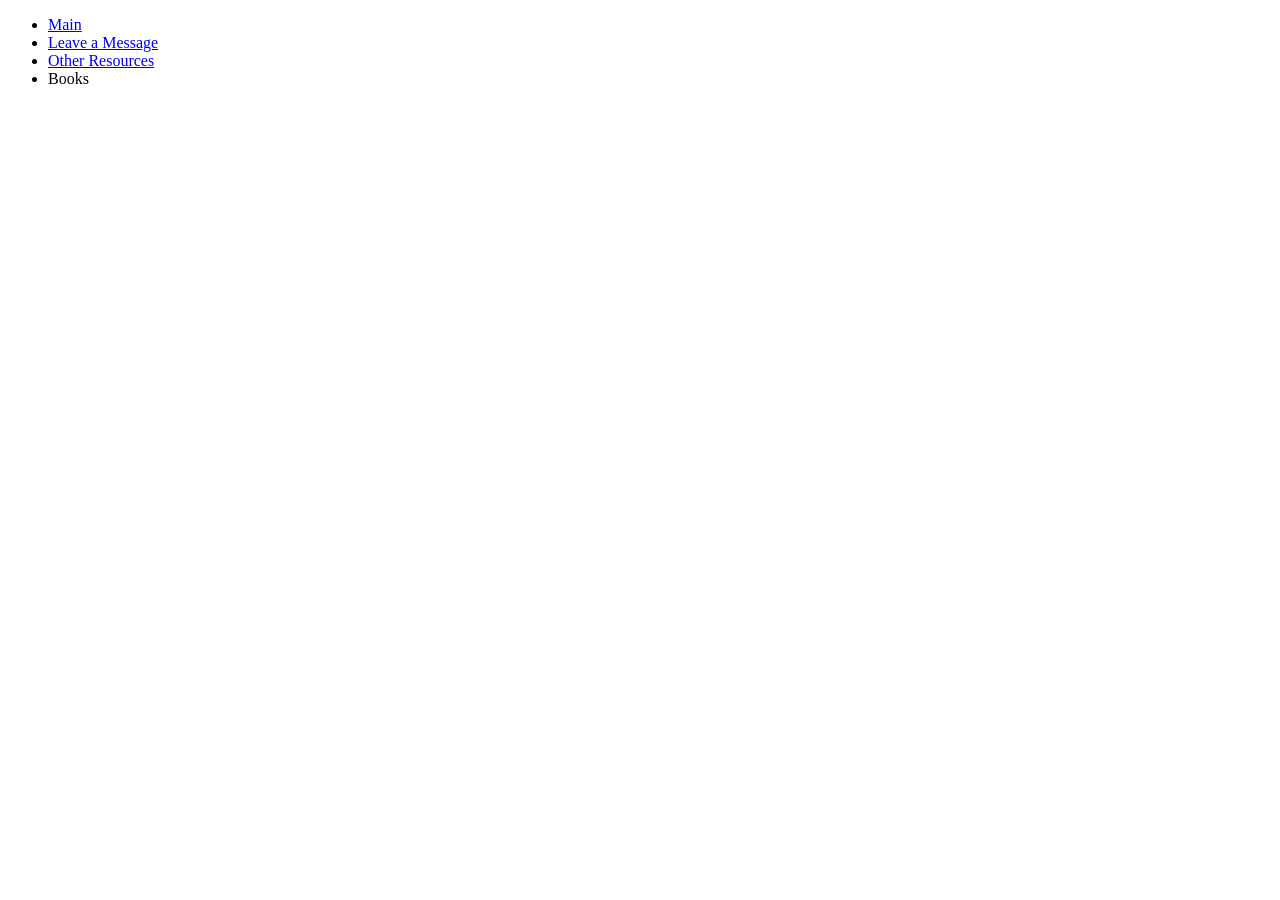
==== books.html @ 16a2eb07 "Create HTML for main, message, and resources pages. Also rename images page." ====
<!DOCTYPE html>

<html lang="en-US">
    <head>
        <meta charset="utf-8">
        <title>Books</title>
    </head>
    <body>
        <header>
            <ul>
                <li><a href="main-page.html">Main</a></li>
                <li><a href="fan-message.html">Leave a Message</a></li>
                <li><a href="links.html">Other Resources</a></li>
                <li class="current-page">Books</li>
            </ul>
        </header>

    </body>
</html>
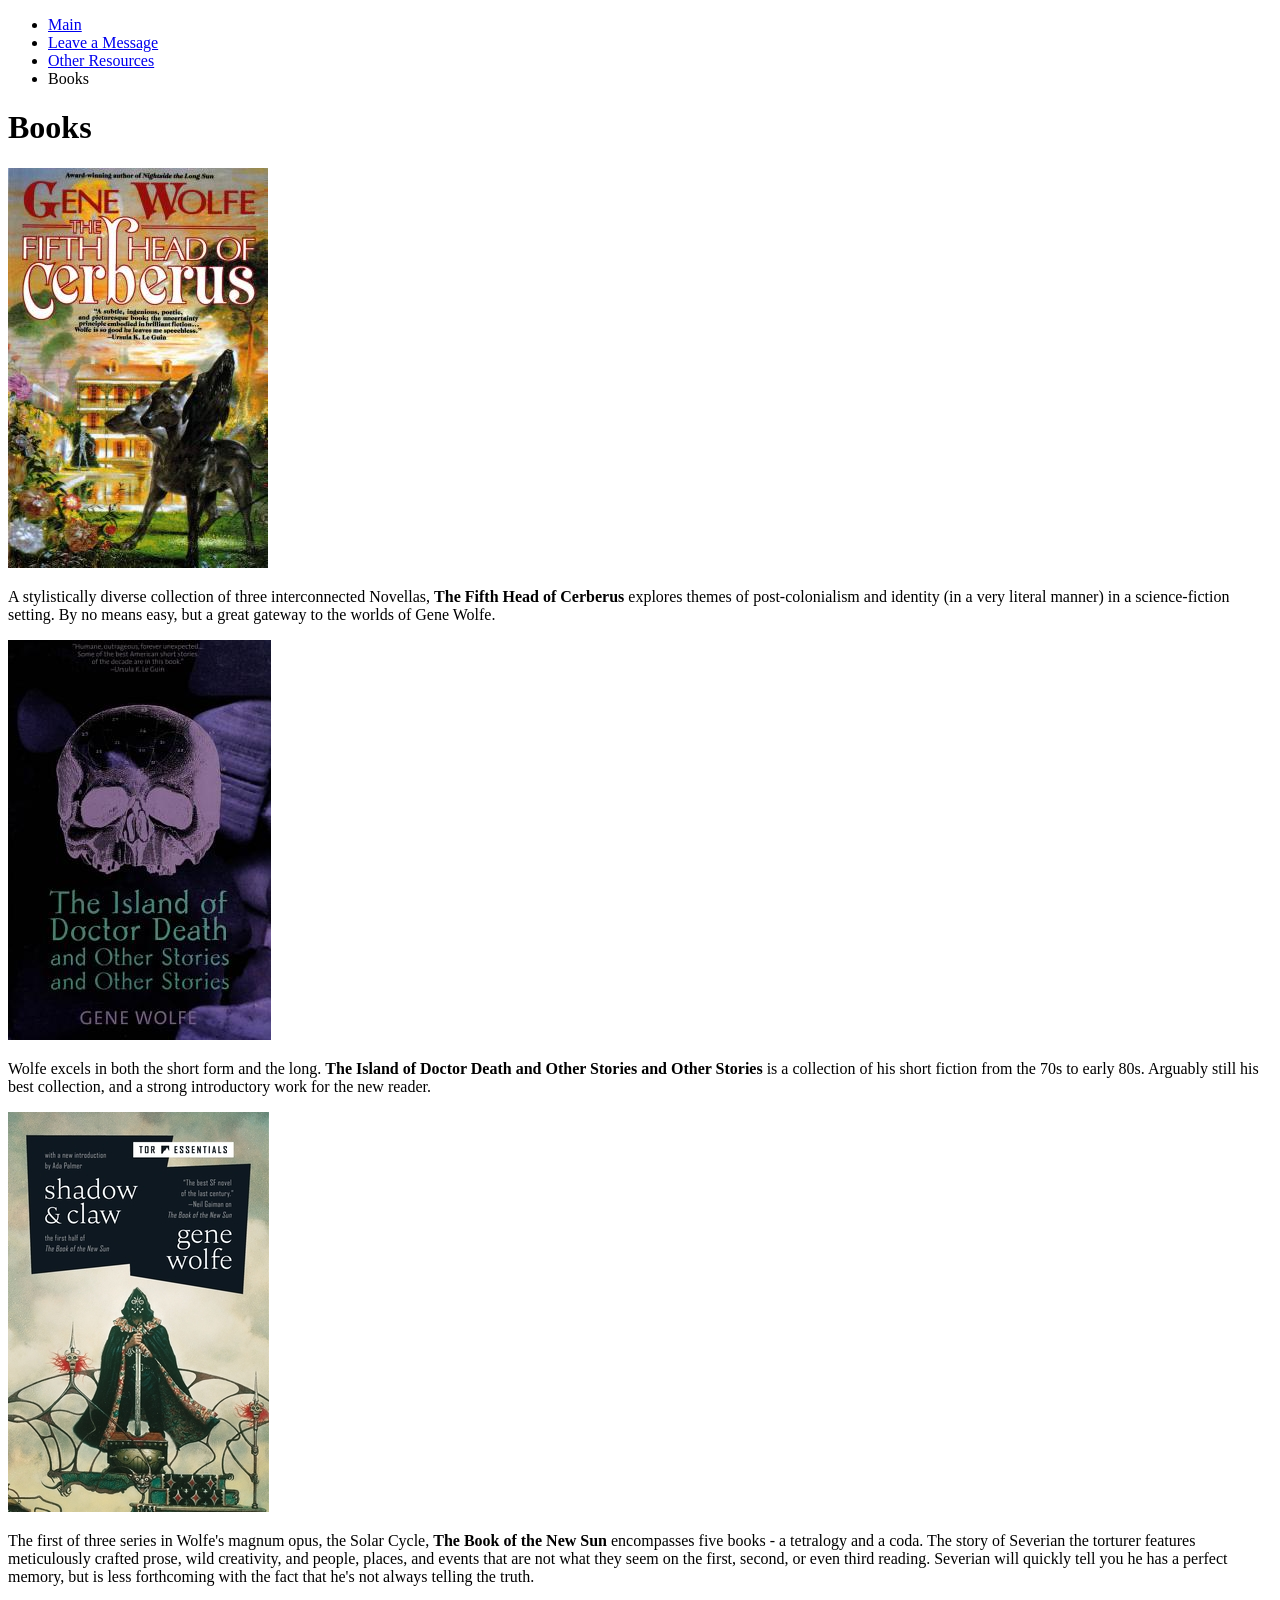
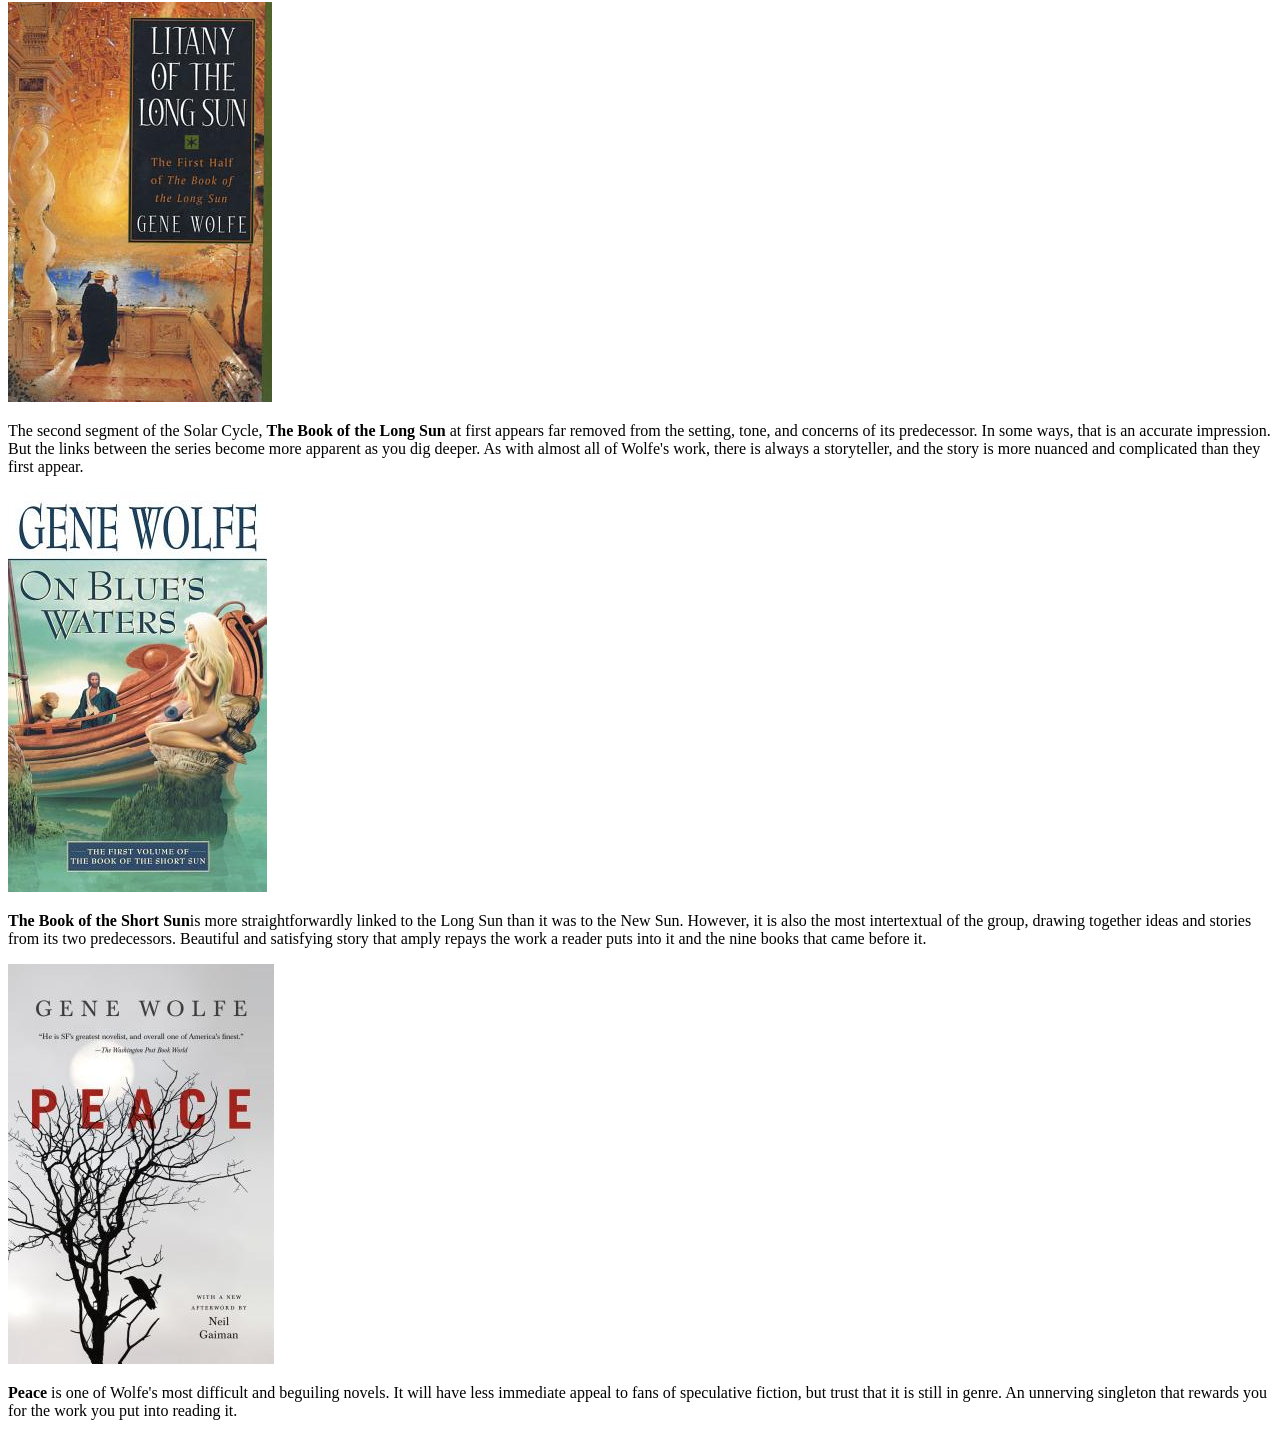
==== commit 46e3ccd4: "Create HTML and text content for books page. Get images for same." ====
--- a/books.html
+++ b/books.html
@@ -14,6 +14,32 @@
                 <li class="current-page">Books</li>
             </ul>
         </header>
-
+        <h1>Books</h1>
+        <div>
+            <div>
+                <a href="https://www.portersquarebooks.com/book/9780312890209"><img src="images/fifth-head.jpg"></a>
+                <p>A stylistically diverse collection of three interconnected Novellas, <strong>The Fifth Head of Cerberus</strong> explores themes of post-colonialism and identity (in a very literal manner) in a science-fiction setting. By no means easy, but a great gateway to the worlds of Gene Wolfe.</p>
+            </div>
+            <div>
+                <a href="https://www.portersquarebooks.com/book/9780312863548"><img src="images/island-of-doctor-death.jpg"></a>
+                <p>Wolfe excels in both the short form and the long. <strong>The Island of Doctor Death and Other Stories and Other Stories</strong> is a collection of his short fiction from the 70s to early 80s. Arguably still his best collection, and a strong introductory work for the new reader.</p>
+            </div>
+            <div>
+                <a href="https://www.portersquarebooks.com/book/9781250781253"><img src="images/new-sun.jpg"></a>
+                <p>The first of three series in Wolfe's magnum opus, the Solar Cycle, <strong>The Book of the New Sun</strong> encompasses five books - a tetralogy and a coda. The story of Severian the torturer features meticulously crafted prose, wild creativity, and people, places, and events that are not what they seem on the first, second, or even third reading. Severian will quickly tell you he has a perfect memory, but is less forthcoming with the fact that he's not always telling the truth.</p>
+            </div>
+            <div>
+                <a href="https://www.portersquarebooks.com/book/9780312872915"><img src="images/long-sun.jpg"></a>
+                <p>The second segment of the Solar Cycle, <strong>The Book of the Long Sun</strong> at first appears far removed from the setting, tone, and concerns of its predecessor. In some ways, that is an accurate impression. But the links between the series become more apparent as you dig deeper. As with almost all of Wolfe's work, there is always a storyteller, and the story is more nuanced and complicated than they first appear.</p>
+            </div>
+            <div>
+                <a href="https://www.portersquarebooks.com/book/9780312872571"><img src="images/short-sun.jpg"></a>
+                <p><strong>The Book of the Short Sun</strong>is more straightforwardly linked to the Long Sun than it was to the New Sun. However, it is also the most intertextual of the group, drawing together ideas and stories from its two predecessors. Beautiful and satisfying story that amply repays the work a reader puts into it and the nine books that came before it.</p>
+            </div>
+            <div>
+                <a href="https://www.portersquarebooks.com/book/9780765334565"><img src="images/peace.jpg"></a>
+                <p><strong>Peace</strong> is one of Wolfe's most difficult and beguiling novels. It will have less immediate appeal to fans of speculative fiction, but trust that it is still in genre. An unnerving singleton that rewards you for the work you put into reading it.</p>
+            </div>
+        </div>
     </body>
 </html>
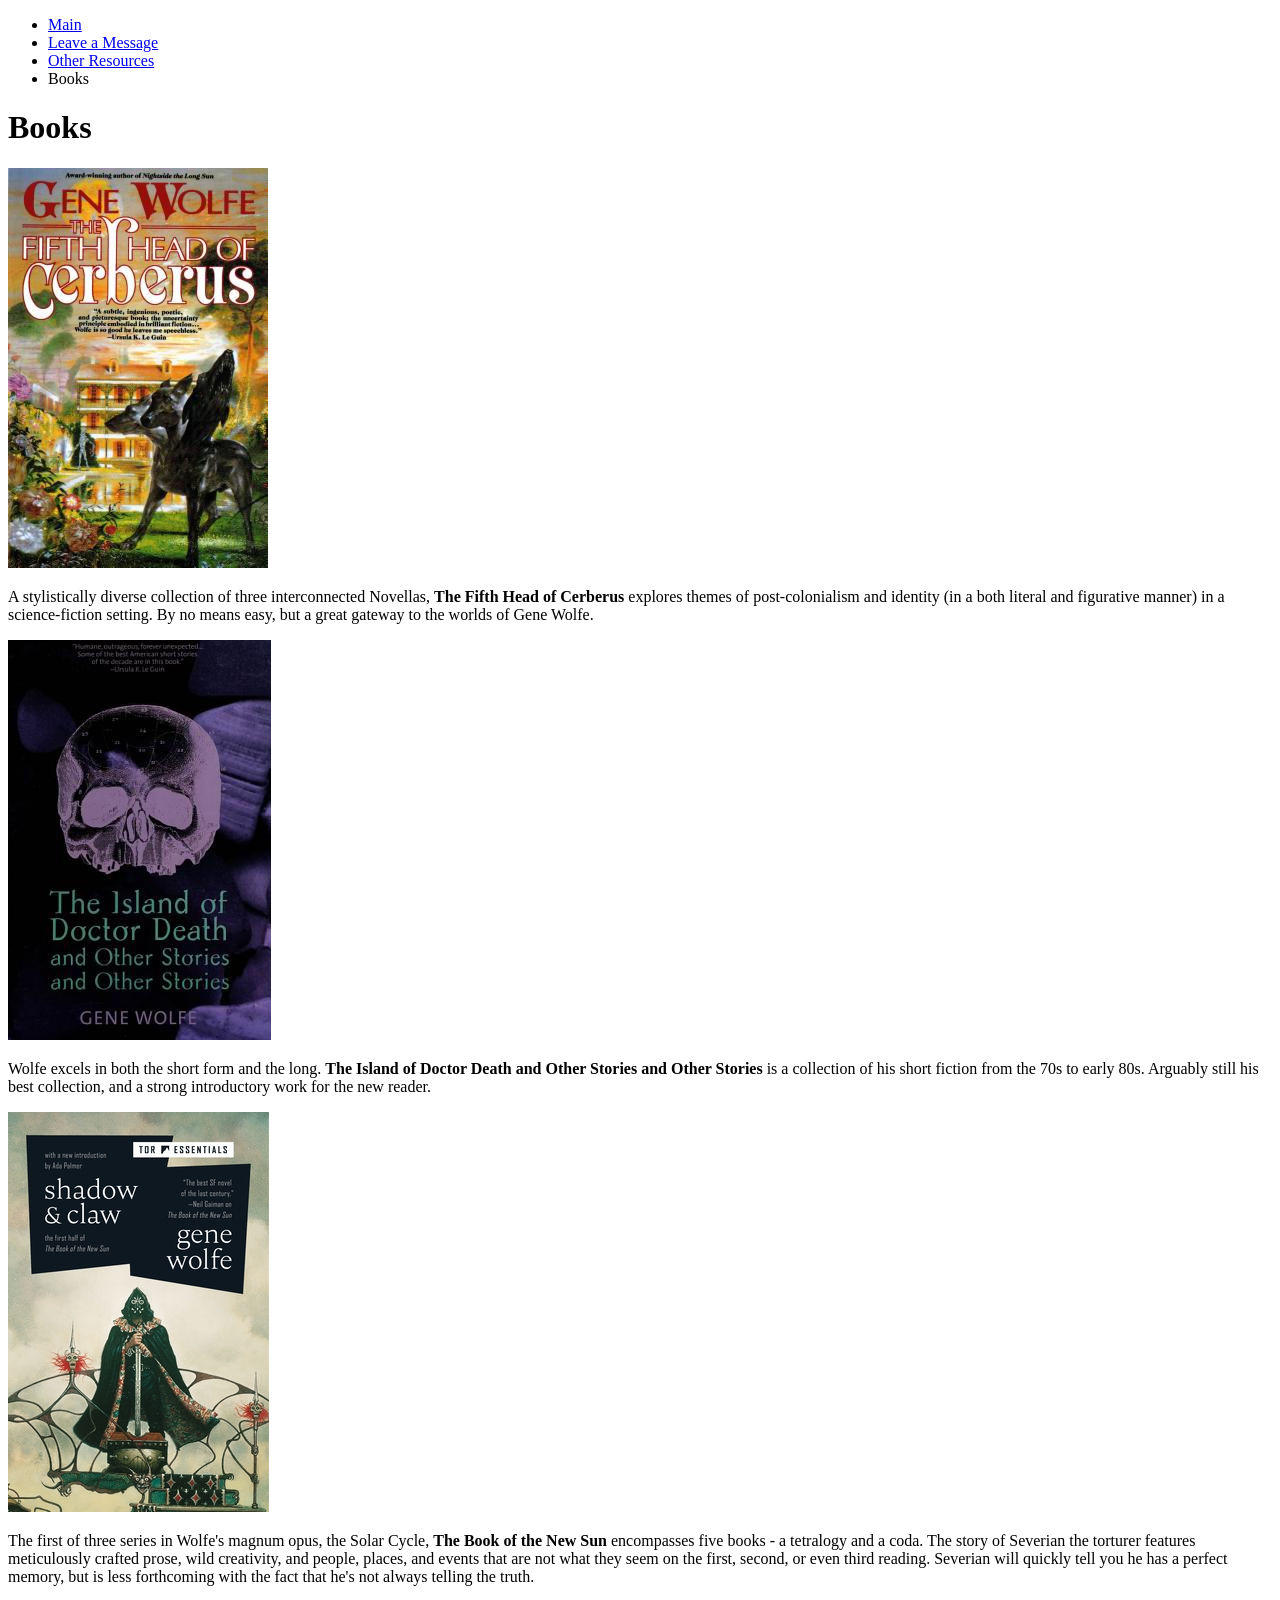
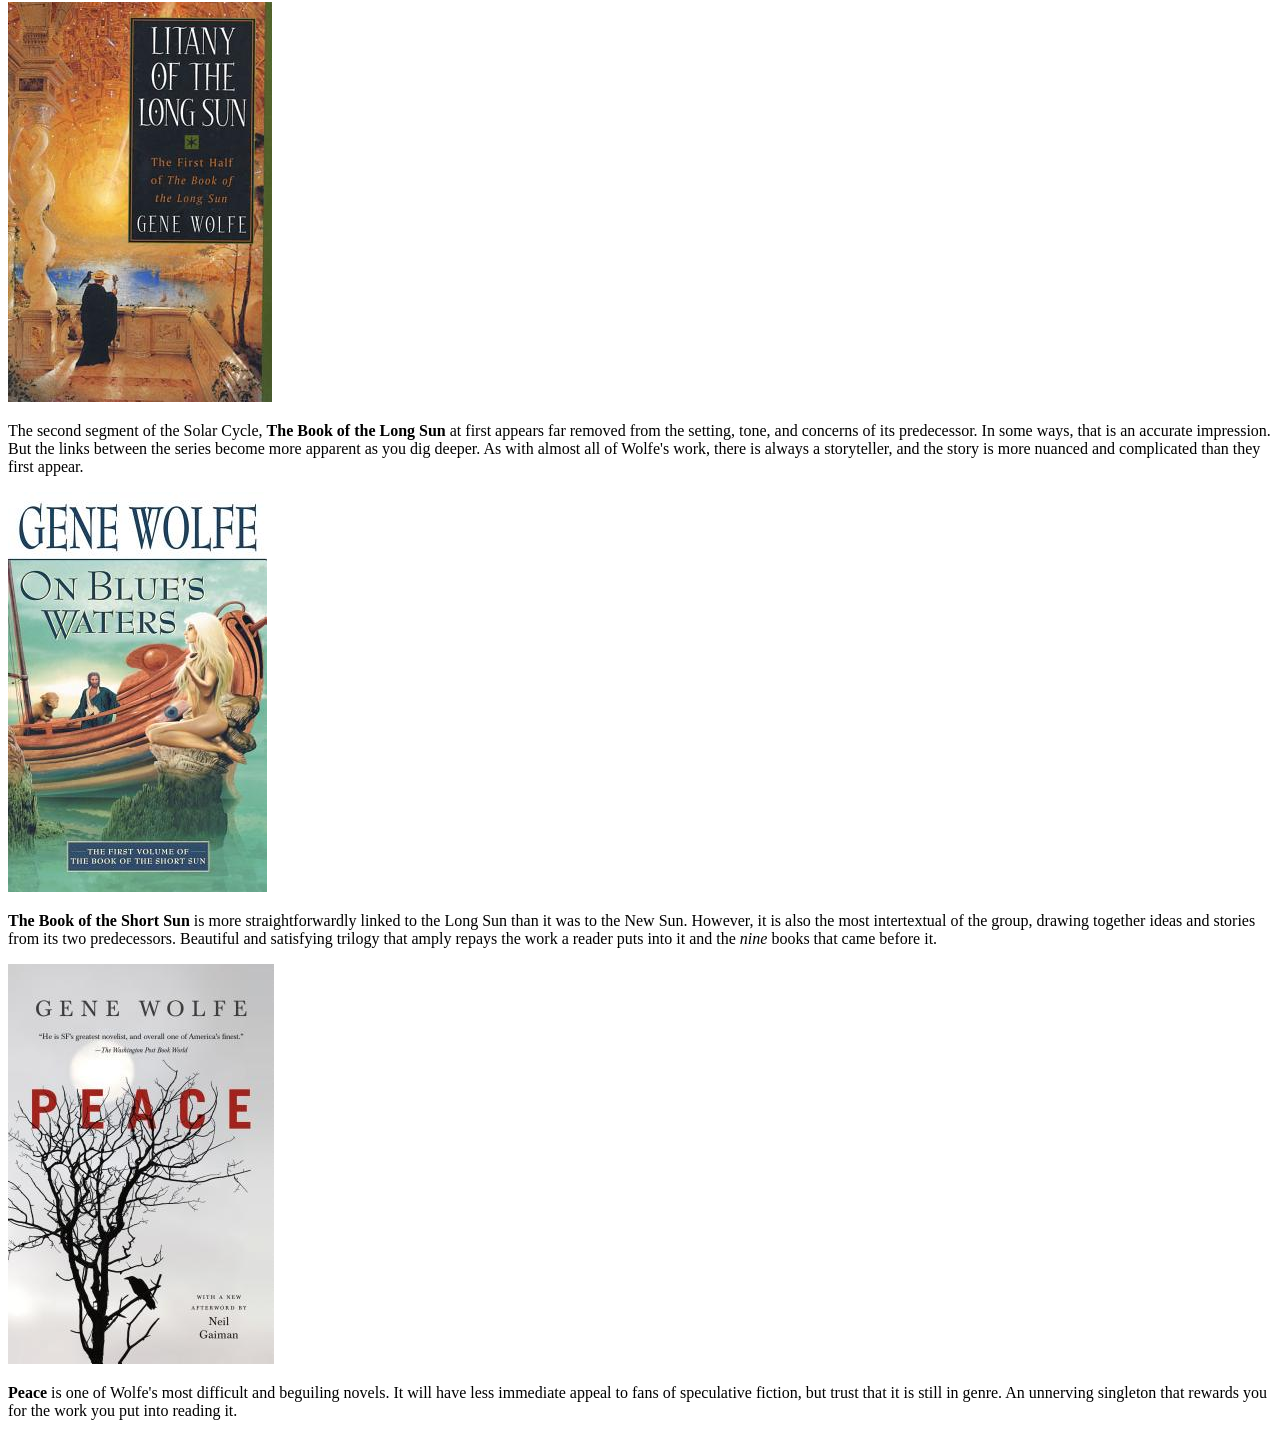
==== commit c7522583: "Add text and image to main page" ====
--- a/books.html
+++ b/books.html
@@ -18,7 +18,7 @@
         <div>
             <div>
                 <a href="https://www.portersquarebooks.com/book/9780312890209"><img src="images/fifth-head.jpg"></a>
-                <p>A stylistically diverse collection of three interconnected Novellas, <strong>The Fifth Head of Cerberus</strong> explores themes of post-colonialism and identity (in a very literal manner) in a science-fiction setting. By no means easy, but a great gateway to the worlds of Gene Wolfe.</p>
+                <p>A stylistically diverse collection of three interconnected Novellas, <strong>The Fifth Head of Cerberus</strong> explores themes of post-colonialism and identity (in a both literal and figurative manner) in a science-fiction setting. By no means easy, but a great gateway to the worlds of Gene Wolfe.</p>
             </div>
             <div>
                 <a href="https://www.portersquarebooks.com/book/9780312863548"><img src="images/island-of-doctor-death.jpg"></a>
@@ -34,7 +34,7 @@
             </div>
             <div>
                 <a href="https://www.portersquarebooks.com/book/9780312872571"><img src="images/short-sun.jpg"></a>
-                <p><strong>The Book of the Short Sun</strong>is more straightforwardly linked to the Long Sun than it was to the New Sun. However, it is also the most intertextual of the group, drawing together ideas and stories from its two predecessors. Beautiful and satisfying story that amply repays the work a reader puts into it and the nine books that came before it.</p>
+                <p><strong>The Book of the Short Sun</strong> is more straightforwardly linked to the Long Sun than it was to the New Sun. However, it is also the most intertextual of the group, drawing together ideas and stories from its two predecessors. Beautiful and satisfying trilogy that amply repays the work a reader puts into it and the <em>nine</em> books that came before it.</p>
             </div>
             <div>
                 <a href="https://www.portersquarebooks.com/book/9780765334565"><img src="images/peace.jpg"></a>
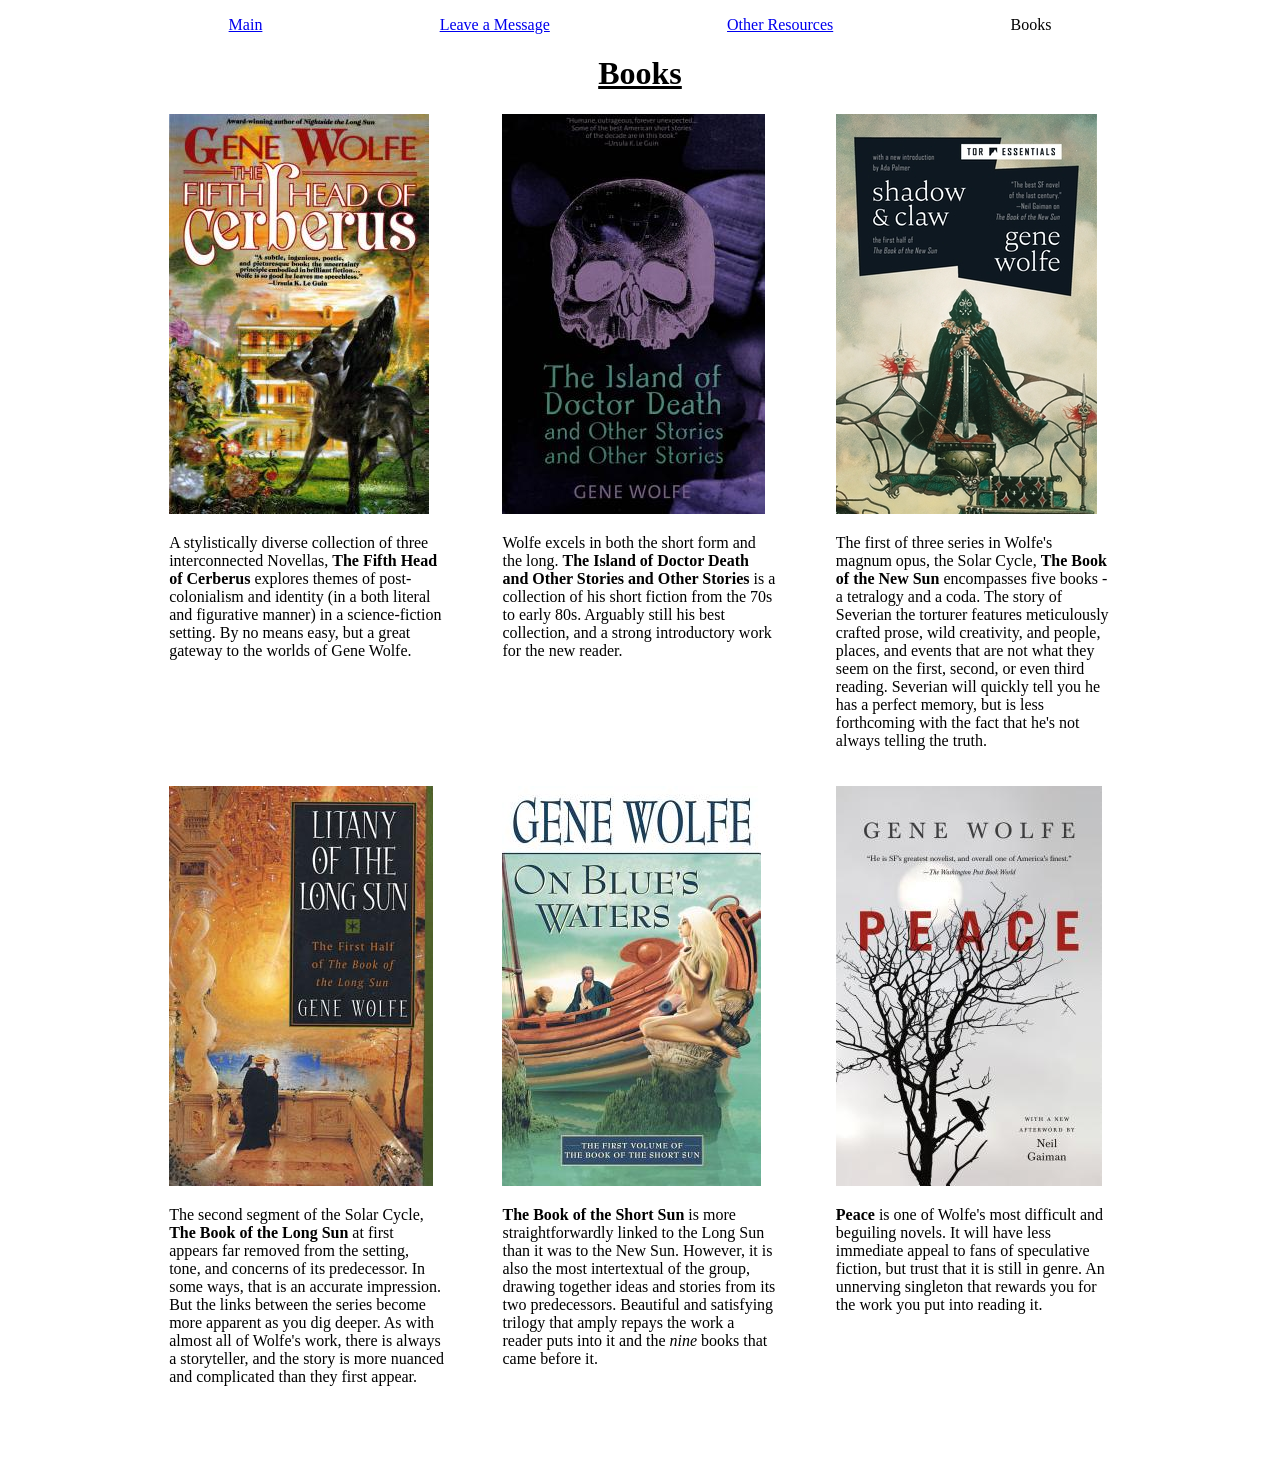
==== commit c338243d: "Initial layout css work" ====
--- a/books.html
+++ b/books.html
@@ -4,41 +4,44 @@
     <head>
         <meta charset="utf-8">
         <title>Books</title>
+        <link href="styling.css" rel="stylesheet">
     </head>
     <body>
-        <header>
-            <ul>
-                <li><a href="main-page.html">Main</a></li>
-                <li><a href="fan-message.html">Leave a Message</a></li>
-                <li><a href="links.html">Other Resources</a></li>
-                <li class="current-page">Books</li>
-            </ul>
-        </header>
-        <h1>Books</h1>
-        <div>
-            <div>
-                <a href="https://www.portersquarebooks.com/book/9780312890209"><img src="images/fifth-head.jpg"></a>
-                <p>A stylistically diverse collection of three interconnected Novellas, <strong>The Fifth Head of Cerberus</strong> explores themes of post-colonialism and identity (in a both literal and figurative manner) in a science-fiction setting. By no means easy, but a great gateway to the worlds of Gene Wolfe.</p>
-            </div>
-            <div>
-                <a href="https://www.portersquarebooks.com/book/9780312863548"><img src="images/island-of-doctor-death.jpg"></a>
-                <p>Wolfe excels in both the short form and the long. <strong>The Island of Doctor Death and Other Stories and Other Stories</strong> is a collection of his short fiction from the 70s to early 80s. Arguably still his best collection, and a strong introductory work for the new reader.</p>
-            </div>
-            <div>
-                <a href="https://www.portersquarebooks.com/book/9781250781253"><img src="images/new-sun.jpg"></a>
-                <p>The first of three series in Wolfe's magnum opus, the Solar Cycle, <strong>The Book of the New Sun</strong> encompasses five books - a tetralogy and a coda. The story of Severian the torturer features meticulously crafted prose, wild creativity, and people, places, and events that are not what they seem on the first, second, or even third reading. Severian will quickly tell you he has a perfect memory, but is less forthcoming with the fact that he's not always telling the truth.</p>
-            </div>
-            <div>
-                <a href="https://www.portersquarebooks.com/book/9780312872915"><img src="images/long-sun.jpg"></a>
-                <p>The second segment of the Solar Cycle, <strong>The Book of the Long Sun</strong> at first appears far removed from the setting, tone, and concerns of its predecessor. In some ways, that is an accurate impression. But the links between the series become more apparent as you dig deeper. As with almost all of Wolfe's work, there is always a storyteller, and the story is more nuanced and complicated than they first appear.</p>
-            </div>
-            <div>
-                <a href="https://www.portersquarebooks.com/book/9780312872571"><img src="images/short-sun.jpg"></a>
-                <p><strong>The Book of the Short Sun</strong> is more straightforwardly linked to the Long Sun than it was to the New Sun. However, it is also the most intertextual of the group, drawing together ideas and stories from its two predecessors. Beautiful and satisfying trilogy that amply repays the work a reader puts into it and the <em>nine</em> books that came before it.</p>
-            </div>
-            <div>
-                <a href="https://www.portersquarebooks.com/book/9780765334565"><img src="images/peace.jpg"></a>
-                <p><strong>Peace</strong> is one of Wolfe's most difficult and beguiling novels. It will have less immediate appeal to fans of speculative fiction, but trust that it is still in genre. An unnerving singleton that rewards you for the work you put into reading it.</p>
+        <div class="page-wrapper">
+            <header>
+                <ul>
+                    <li><a href="main-page.html">Main</a></li>
+                    <li><a href="fan-message.html">Leave a Message</a></li>
+                    <li><a href="links.html">Other Resources</a></li>
+                    <li class="current-page">Books</li>
+                </ul>
+            </header>
+            <h1>Books</h1>
+            <div class="card-wrapper">
+                <div class="card">
+                    <a href="https://www.portersquarebooks.com/book/9780312890209"><img src="images/fifth-head.jpg"></a>
+                    <p>A stylistically diverse collection of three interconnected Novellas, <strong>The Fifth Head of Cerberus</strong> explores themes of post-colonialism and identity (in a both literal and figurative manner) in a science-fiction setting. By no means easy, but a great gateway to the worlds of Gene Wolfe.</p>
+                </div>
+                <div class="card">
+                    <a href="https://www.portersquarebooks.com/book/9780312863548"><img src="images/island-of-doctor-death.jpg"></a>
+                    <p>Wolfe excels in both the short form and the long. <strong>The Island of Doctor Death and Other Stories and Other Stories</strong> is a collection of his short fiction from the 70s to early 80s. Arguably still his best collection, and a strong introductory work for the new reader.</p>
+                </div>
+                <div class="card">
+                    <a href="https://www.portersquarebooks.com/book/9781250781253"><img src="images/new-sun.jpg"></a>
+                    <p>The first of three series in Wolfe's magnum opus, the Solar Cycle, <strong>The Book of the New Sun</strong> encompasses five books - a tetralogy and a coda. The story of Severian the torturer features meticulously crafted prose, wild creativity, and people, places, and events that are not what they seem on the first, second, or even third reading. Severian will quickly tell you he has a perfect memory, but is less forthcoming with the fact that he's not always telling the truth.</p>
+                </div>
+                <div class="card">
+                    <a href="https://www.portersquarebooks.com/book/9780312872915"><img src="images/long-sun.jpg"></a>
+                    <p>The second segment of the Solar Cycle, <strong>The Book of the Long Sun</strong> at first appears far removed from the setting, tone, and concerns of its predecessor. In some ways, that is an accurate impression. But the links between the series become more apparent as you dig deeper. As with almost all of Wolfe's work, there is always a storyteller, and the story is more nuanced and complicated than they first appear.</p>
+                </div>
+                <div class="card">
+                    <a href="https://www.portersquarebooks.com/book/9780312872571"><img src="images/short-sun.jpg"></a>
+                    <p><strong>The Book of the Short Sun</strong> is more straightforwardly linked to the Long Sun than it was to the New Sun. However, it is also the most intertextual of the group, drawing together ideas and stories from its two predecessors. Beautiful and satisfying trilogy that amply repays the work a reader puts into it and the <em>nine</em> books that came before it.</p>
+                </div>
+                <div class="card">
+                    <a href="https://www.portersquarebooks.com/book/9780765334565"><img src="images/peace.jpg"></a>
+                    <p><strong>Peace</strong> is one of Wolfe's most difficult and beguiling novels. It will have less immediate appeal to fans of speculative fiction, but trust that it is still in genre. An unnerving singleton that rewards you for the work you put into reading it.</p>
+                </div>
             </div>
         </div>
     </body>
--- a/styling.css
+++ b/styling.css
@@ -0,0 +1,54 @@
+* {
+    font-family: Garamond, Georgia, 'Times New Roman', Times, serif;
+}
+
+header ul{
+    display: flex;
+    list-style: none;
+    justify-content: space-around;
+    padding-left: 0;
+}
+
+header ul li{
+    margin: 0 10px;
+}
+
+h1{
+    text-align: center;
+    text-decoration: underline;
+}
+
+.page-wrapper {
+    max-width: 1000px;
+    margin: 0 auto;
+}
+
+.right-image{
+    float: right;
+    margin: 10px;
+}
+
+form {
+    width: 500px;
+    margin: 0 auto;
+}
+
+.side-by-side{
+    display: flex;
+}
+
+.form-row{
+    margin-bottom: 10px;
+    text-align: center;
+}
+
+.card {
+    width: 275px;
+    margin: 0 auto 20px;
+}
+
+.card-wrapper {
+    display: grid;
+    grid-template-columns: 1fr 1fr 1fr;
+    grid-template-rows: 1fr 1fr;
+}
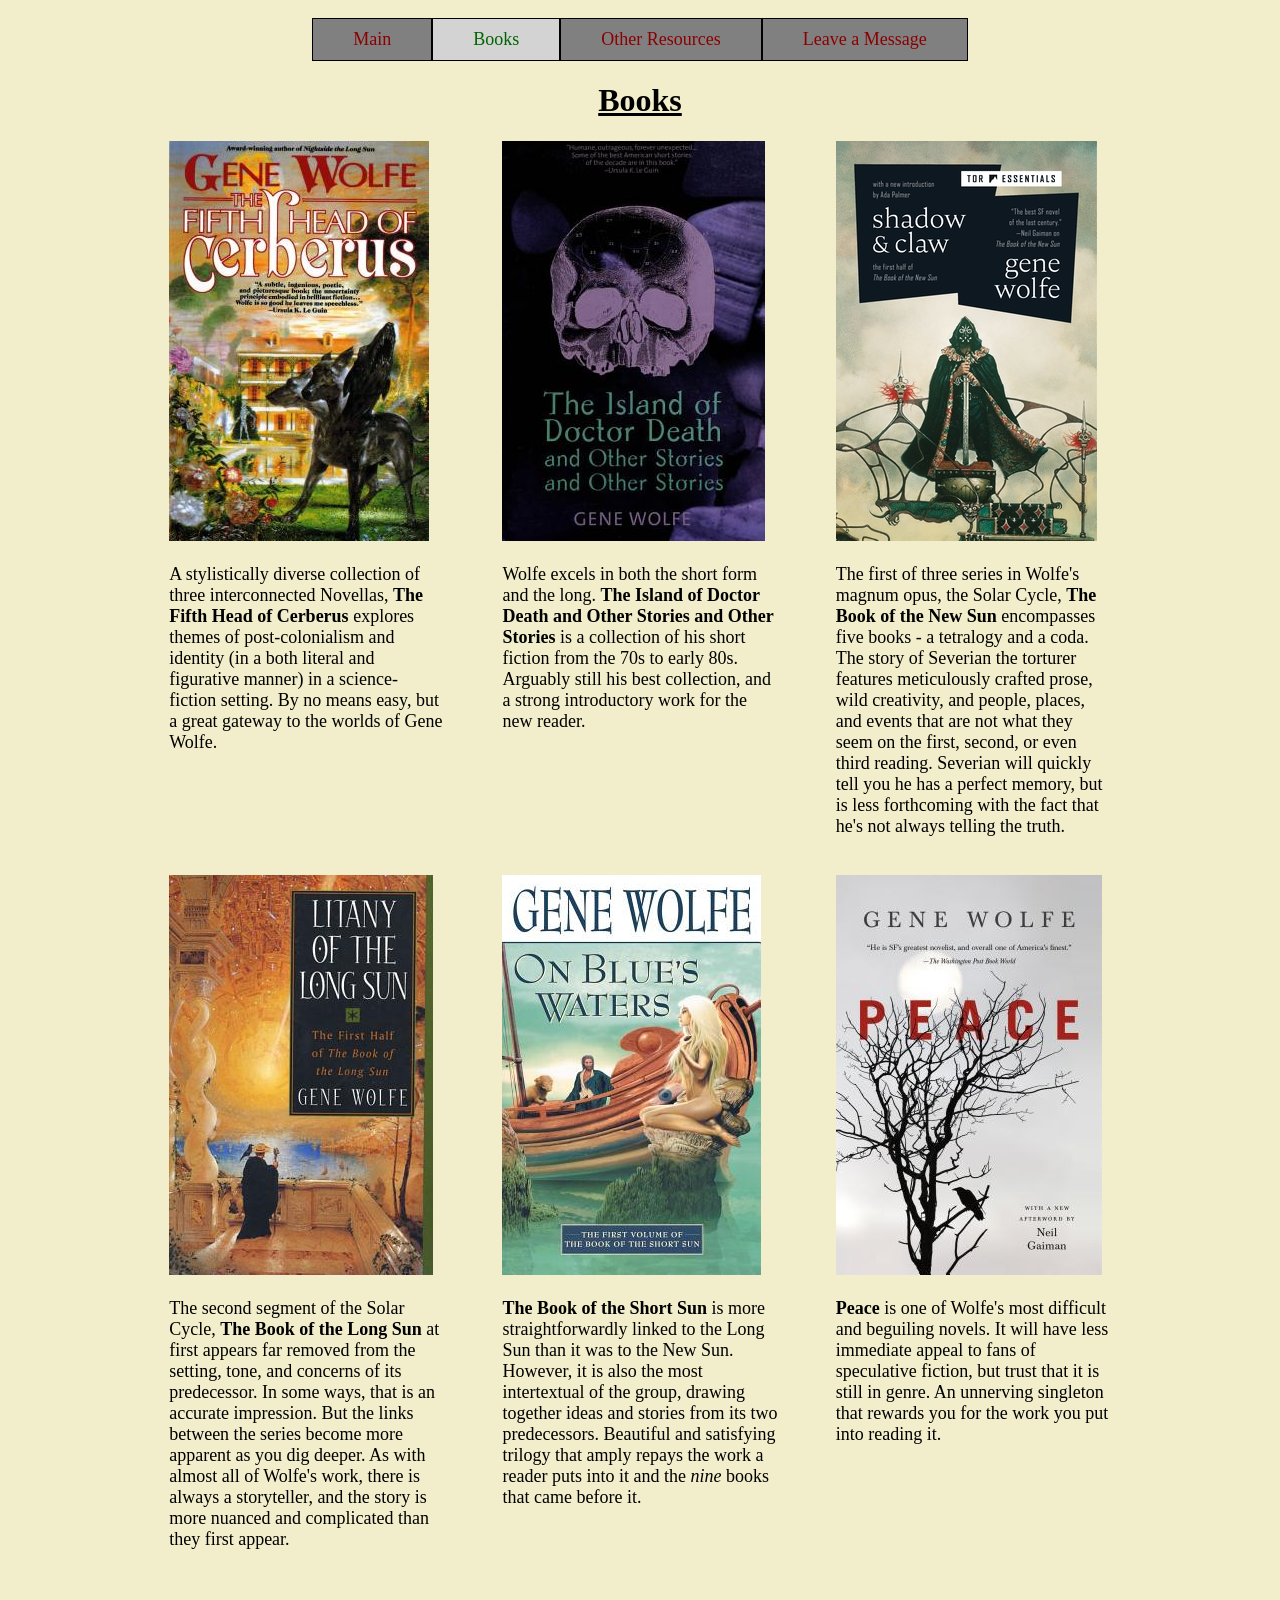
==== commit 1a8e2242: "Various minor adjustments to styling" ====
--- a/books.html
+++ b/books.html
@@ -11,9 +11,8 @@
             <header>
                 <ul>
                     <li><a href="main-page.html">Main</a></li>
-                    <li><a href="fan-message.html">Leave a Message</a></li>
-                    <li><a href="links.html">Other Resources</a></li>
                     <li class="current-page">Books</li>
+                    <li><a href="links.html">Other Resources</a></li>                   <li><a href="fan-message.html">Leave a Message</a></li>
                 </ul>
             </header>
             <h1>Books</h1>
--- a/styling.css
+++ b/styling.css
@@ -1,21 +1,56 @@
 * {
     font-family: Garamond, Georgia, 'Times New Roman', Times, serif;
+    font-size: 18px;
+    background-color: #F2EECB;
 }
 
-header ul{
+header ul {
     display: flex;
     list-style: none;
-    justify-content: space-around;
+    justify-content: center;
     padding-left: 0;
 }
 
-header ul li{
-    margin: 0 10px;
+header li {
+    margin: 0;
+    display: flex;
+    border: 1px solid black;
 }
 
-h1{
+header a {
+    background-color: grey;
+    padding: 10px 40px;
+
+}
+
+header a:hover, header li:hover{
+    background-color: lightgray;
+}
+
+.current-page{
+    background-color: lightgray;
+    color:darkgreen;
+    padding: 10px 40px;
+}
+
+h1 {
     text-align: center;
     text-decoration: underline;
+    font-size: 32px;
+}
+
+h2 {
+    font-size: 24px;
+    margin-left: 24px;
+}
+
+a {
+    text-decoration: none;
+    color: darkred;
+}
+
+a:hover {
+    color: darkgreen;
 }
 
 .page-wrapper {
@@ -23,23 +58,49 @@
     margin: 0 auto;
 }
 
-.right-image{
+.quote {
+    font-style: italic;
+}
+
+.right-image {
     float: right;
     margin: 10px;
 }
 
 form {
-    width: 500px;
+    width: 600px;
     margin: 0 auto;
 }
 
-.side-by-side{
-    display: flex;
+legend {
+    border: 1px solid grey;
+    background-color: #E4E4E4;
 }
 
-.form-row{
+fieldset, label, button, fieldset div {
+    background-color: lightgrey;
+}
+
+input, textarea {
+    background-color: #E4E4E4;
+}
+
+.side-by-side {
+    display: flex;
+    gap: 10px;
+}
+
+.form-row {
     margin-bottom: 10px;
     text-align: center;
+}
+
+.centered {
+    text-align: center;
+}
+
+nav a{
+    font-size: 22px;
 }
 
 .card {
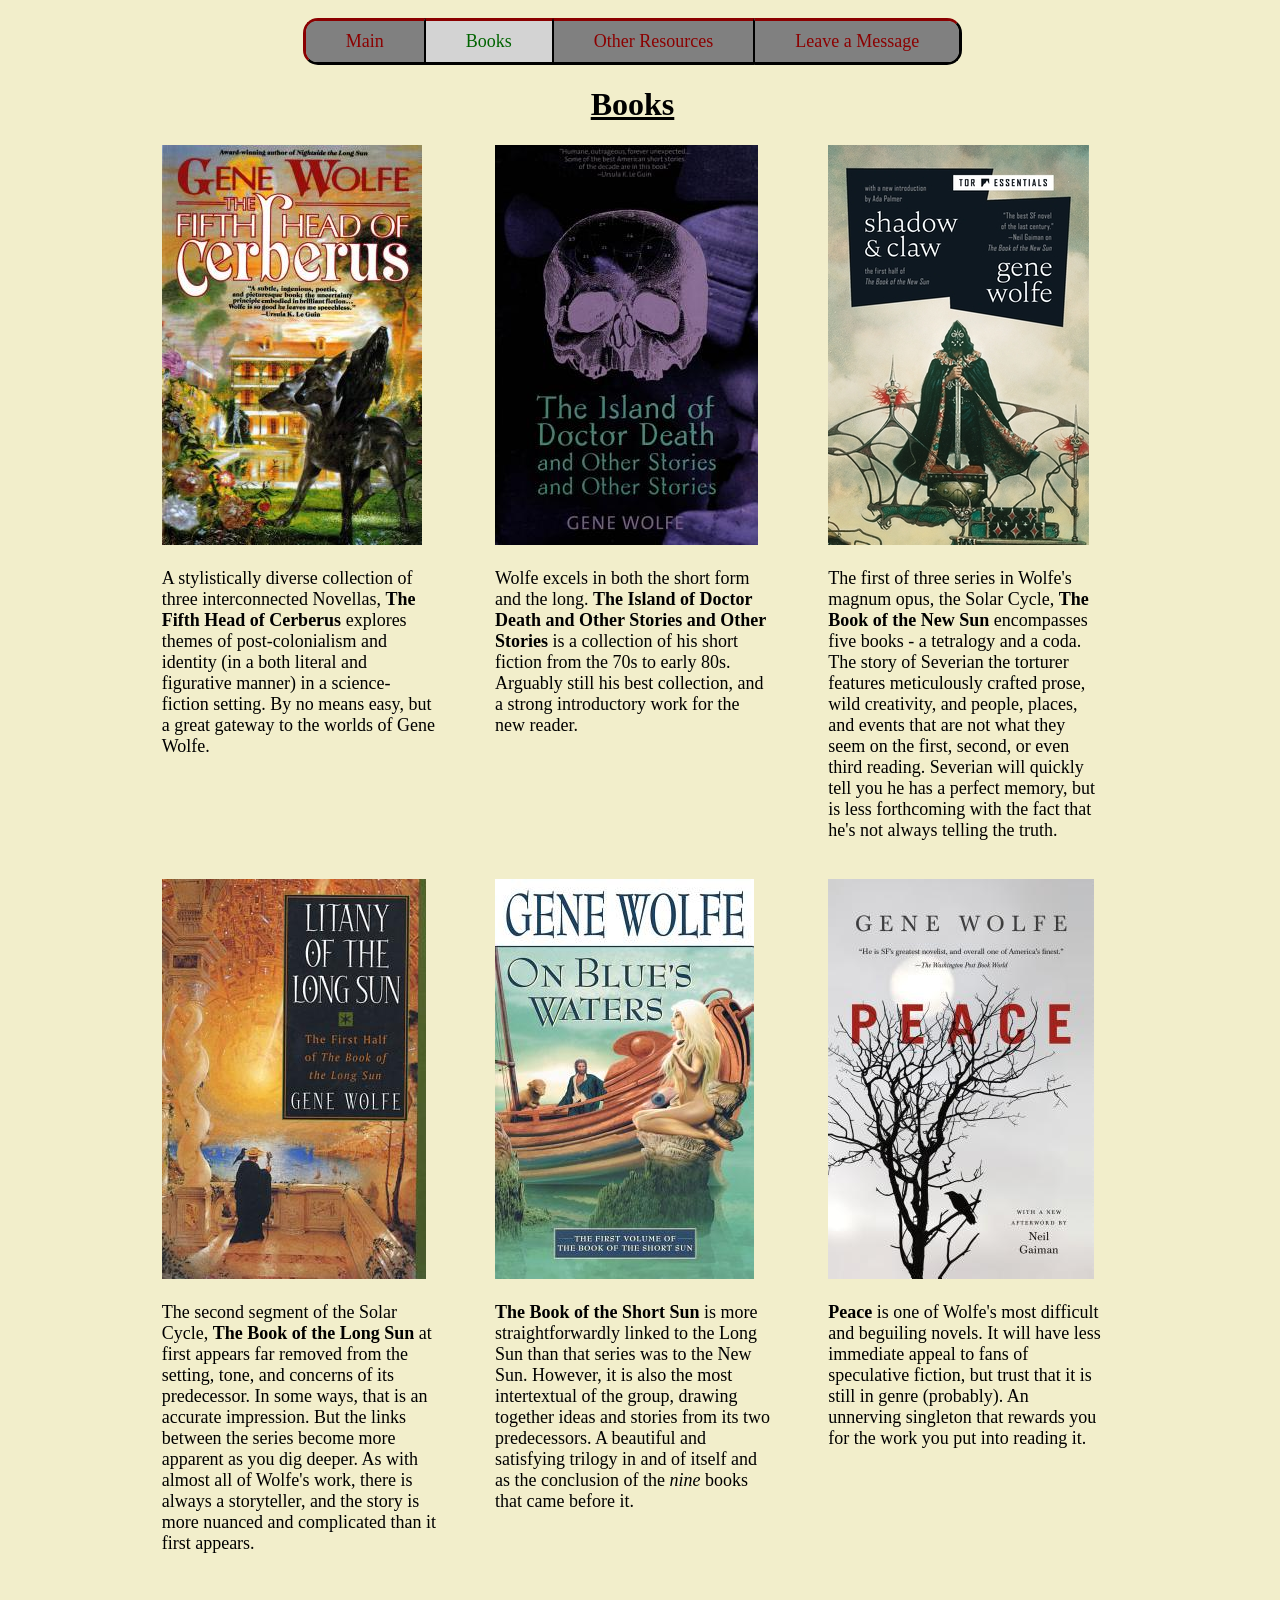
==== commit 14393734: "Copy-edit, change header styling, fix scrollbar Make various changes to wording for clarity. Remove " ====
--- a/books.html
+++ b/books.html
@@ -10,9 +10,10 @@
         <div class="page-wrapper">
             <header>
                 <ul>
-                    <li><a href="main-page.html">Main</a></li>
-                    <li class="current-page">Books</li>
-                    <li><a href="links.html">Other Resources</a></li>                   <li><a href="fan-message.html">Leave a Message</a></li>
+                    <li class="left-header"><a href="main-page.html" class="left-header-a">Main</a></li>
+                    <li class="current-page center-header">Books</li>
+                    <li class="center-header"><a href="links.html">Other Resources</a></li>
+                    <li class="right-header"><a href="fan-message.html" class="right-header-a">Leave a Message</a></li>
                 </ul>
             </header>
             <h1>Books</h1>
@@ -31,15 +32,15 @@
                 </div>
                 <div class="card">
                     <a href="https://www.portersquarebooks.com/book/9780312872915"><img src="images/long-sun.jpg"></a>
-                    <p>The second segment of the Solar Cycle, <strong>The Book of the Long Sun</strong> at first appears far removed from the setting, tone, and concerns of its predecessor. In some ways, that is an accurate impression. But the links between the series become more apparent as you dig deeper. As with almost all of Wolfe's work, there is always a storyteller, and the story is more nuanced and complicated than they first appear.</p>
+                    <p>The second segment of the Solar Cycle, <strong>The Book of the Long Sun</strong> at first appears far removed from the setting, tone, and concerns of its predecessor. In some ways, that is an accurate impression. But the links between the series become more apparent as you dig deeper. As with almost all of Wolfe's work, there is always a storyteller, and the story is more nuanced and complicated than it first appears.</p>
                 </div>
                 <div class="card">
                     <a href="https://www.portersquarebooks.com/book/9780312872571"><img src="images/short-sun.jpg"></a>
-                    <p><strong>The Book of the Short Sun</strong> is more straightforwardly linked to the Long Sun than it was to the New Sun. However, it is also the most intertextual of the group, drawing together ideas and stories from its two predecessors. Beautiful and satisfying trilogy that amply repays the work a reader puts into it and the <em>nine</em> books that came before it.</p>
+                    <p><strong>The Book of the Short Sun</strong> is more straightforwardly linked to the Long Sun than that series was to the New Sun. However, it is also the most intertextual of the group, drawing together ideas and stories from its two predecessors. A beautiful and satisfying trilogy in and of itself and as the conclusion of the <em>nine</em> books that came before it.</p>
                 </div>
                 <div class="card">
                     <a href="https://www.portersquarebooks.com/book/9780765334565"><img src="images/peace.jpg"></a>
-                    <p><strong>Peace</strong> is one of Wolfe's most difficult and beguiling novels. It will have less immediate appeal to fans of speculative fiction, but trust that it is still in genre. An unnerving singleton that rewards you for the work you put into reading it.</p>
+                    <p><strong>Peace</strong> is one of Wolfe's most difficult and beguiling novels. It will have less immediate appeal to fans of speculative fiction, but trust that it is still in genre (probably). An unnerving singleton that rewards you for the work you put into reading it.</p>
                 </div>
             </div>
         </div>
--- a/styling.css
+++ b/styling.css
@@ -2,6 +2,12 @@
     font-family: Garamond, Georgia, 'Times New Roman', Times, serif;
     font-size: 18px;
     background-color: #F2EECB;
+    scrollbar-gutter: stable;
+}
+
+body {
+    margin:0;
+    scrollbar-gutter: stable;
 }
 
 header ul {
@@ -31,6 +37,33 @@
     background-color: lightgray;
     color:darkgreen;
     padding: 10px 40px;
+}
+
+.left-header {
+    border-top: 3px darkred outset;
+    border-left: 3px darkred outset;
+    border-bottom: 3px black outset;
+    border-radius: 15px 0px 0px 15px;
+}
+
+.left-header-a{
+    border-radius: 11px 0px 0px 11px;
+}
+
+.center-header {
+    border-top: 3px darkred outset;
+    border-bottom: 3px black outset;
+}
+
+.right-header {
+    border-top: 3px darkred outset;
+    border-right: 3px black outset;
+    border-bottom: 3px black outset;
+    border-radius: 0px 15px 15px 0px;
+}
+
+.right-header-a {
+    border-radius: 0px 11px 11px 0px;
 }
 
 h1 {
